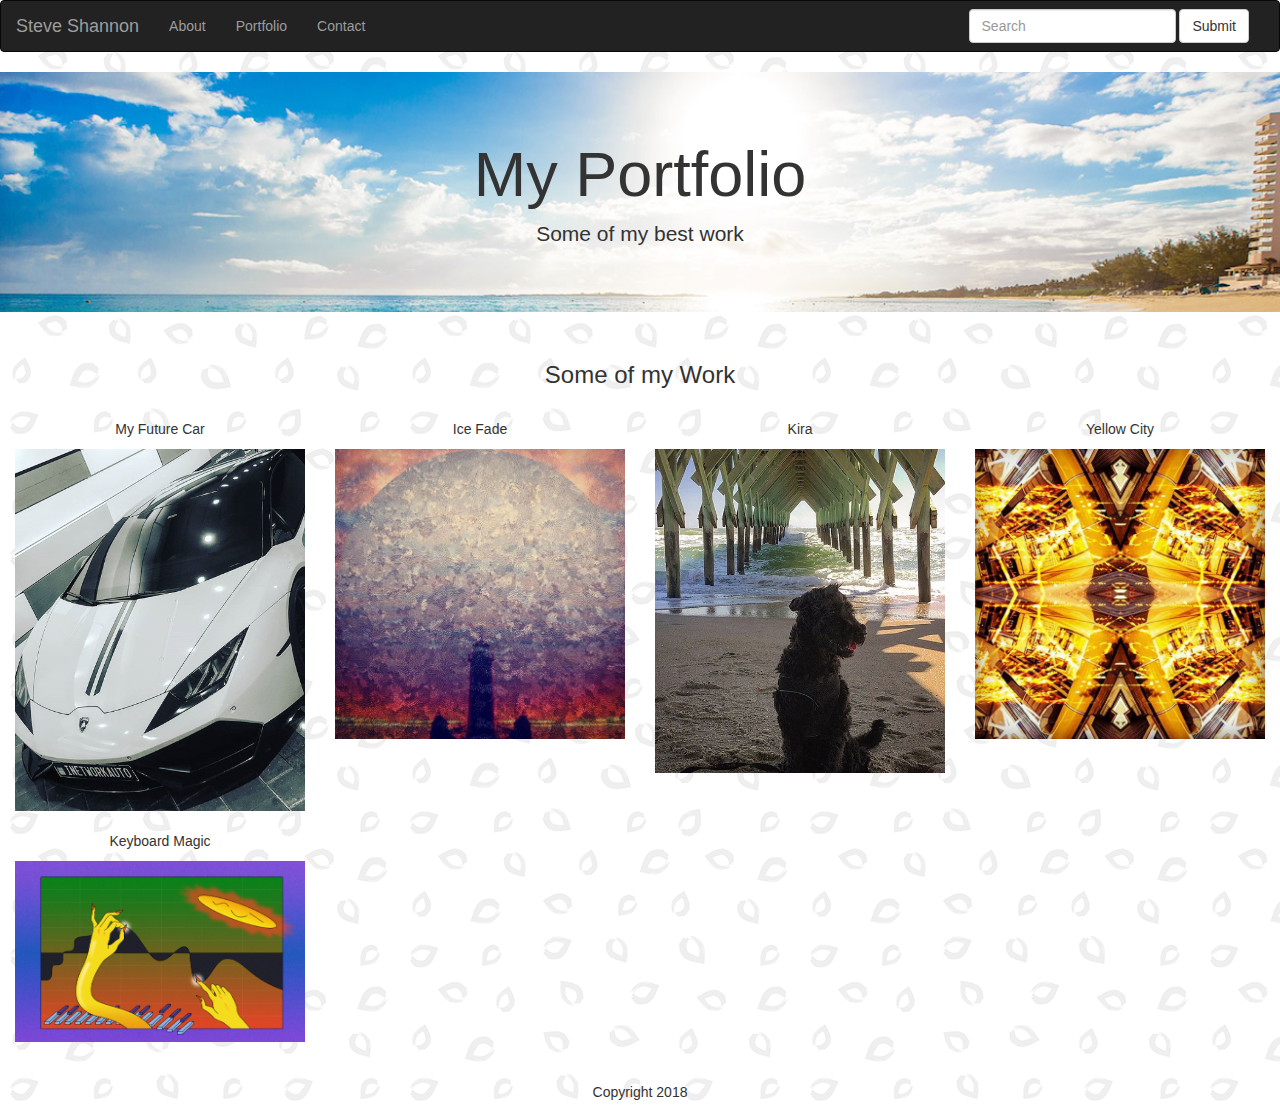
==== portfolio.html @ 8a9d8fa4 "did all the work" ====
<!DOCTYPE html>
<html lang="en">
<head>
  <title>Steve Shannon HW2</title>
  <link rel="stylesheet" type="text/css" href="assets/style.css">
  <meta charset="utf-8">
  <meta name="viewport" content="width=device-width, initial-scale=1">
  <link rel="stylesheet" href="https://maxcdn.bootstrapcdn.com/bootstrap/3.3.7/css/bootstrap.min.css">
  <script src="https://ajax.googleapis.com/ajax/libs/jquery/3.3.1/jquery.min.js"></script>
  <script src="https://maxcdn.bootstrapcdn.com/bootstrap/3.3.7/js/bootstrap.min.js"></script>
</head>
<body>

<nav class="navbar navbar-inverse">
  <div class="container-fluid">
    <div class="navbar-header">
      <button type="button" class="navbar-toggle" data-toggle="collapse" data-target="#myNavbar">
        <span class="icon-bar"></span>
        <span class="icon-bar"></span>
        <span class="icon-bar"></span>                        
      </button>
      <a class="navbar-brand" href="#">Steve Shannon</a>
    </div>
    <div class="collapse navbar-collapse" id="myNavbar">
      <ul class="nav navbar-nav">
        <li><a href="index.html">About</a></li>
        <li><a href="portfolio.html">Portfolio</a></li>
        <li><a href="contact.html">Contact</a></li>
      </ul>
      <form class="navbar-form navbar-right" action="/action_page.php">
        <div class="form-group">
          <input type="text" class="form-control" placeholder="Search" name="search">
        </div>
        <button type="submit" class="btn btn-default">Submit</button>
      </ul>
    </div>
  </div>
</nav>


  </style>
</head>
<body>

<div class="jumbotron">
  <div class="container text-center">
    <h1>My Portfolio</h1>      
    <p>Some of my best work</p>
  </div>
</div>
  
<div class="container-fluid bg-3 text-center">    
  <h3>Some of my Work</h3><br>
  <div class="row">
    <div class="col-sm-3">
      <p>My Future Car</p>
      <img src="assets/images/car.png" class="img-responsive" style="width:100%" alt="Image">
    </div>
    <div class="col-sm-3"> 
      <p>Ice Fade</p>
      <img src="assets/images/ice fade.png" class="img-responsive" style="width:500px" style="height:500px" alt="Image">
    </div>
    <div class="col-sm-3"> 
      <p>Kira</p>
      <img src="assets/images/kira.png" class="img-responsive" style="width:100%" style="height:800px" alt="Image">
    </div>
    <div class="col-sm-3">
      <p>Yellow City</p>
      <img src="assets/images/yellow city.png" class="img-responsive" style="width:100%" alt="Image">
    </div>
  </div>
</div><br>

<div class="container-fluid bg-3 text-center">    
  <div class="row">
    <div class="col-sm-3">
      <p>Keyboard Magic</p>
      <img src="assets/images/trippy.png" class="img-responsive" style="width:100%" alt="Image">
    </div>
    
    </div>
  </div>
</div><br><br>

<footer class="container-fluid text-center">
  <p>Copyright 2018</p>
</footer>

</body>
</html>
---- assets/style.css ----
body {
  font-family: Georgia, "Times New Roman", Times, serif;
  color: teal;
  background: #d7d8d4;
  z-index: 0;
  background-image: url(../assets/images/spring.png)
}
.jumbotron {
  margin-bottom: 0px;
  background-image: url(../assets/images/Screen\ Shot\ 2018-12-11\ at\ 12.53.33\ PM.png);
  background-position: 0% 25%;
  background-size: cover;
  background-repeat: no-repeat;
  color: white;
}
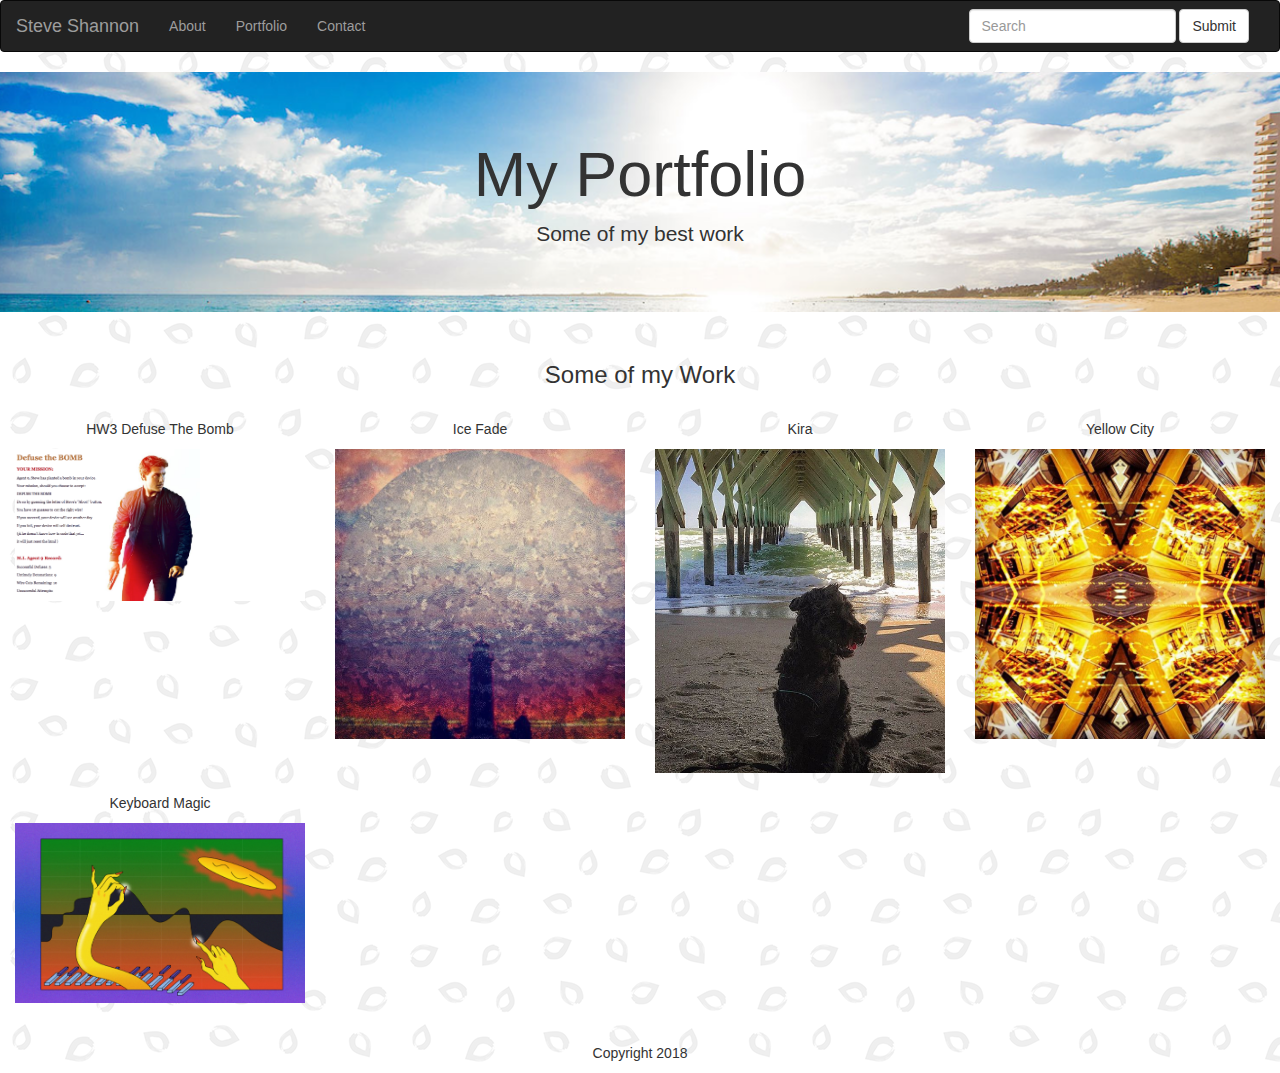
==== commit 0bb12963: "has hw as link in portfolio now" ====
--- a/portfolio.html
+++ b/portfolio.html
@@ -53,8 +53,11 @@
   <h3>Some of my Work</h3><br>
   <div class="row">
     <div class="col-sm-3">
-      <p>My Future Car</p>
-      <img src="assets/images/car.png" class="img-responsive" style="width:100%" alt="Image">
+      <p>HW3 Defuse The Bomb</p>
+      <a href="https://sshann30.github.io/Psychic-Game/">
+        <img src="assets/images/mi project.png" class="img-responsive" style="width:100%" alt="Image">
+      </a>
+       
     </div>
     <div class="col-sm-3"> 
       <p>Ice Fade</p>
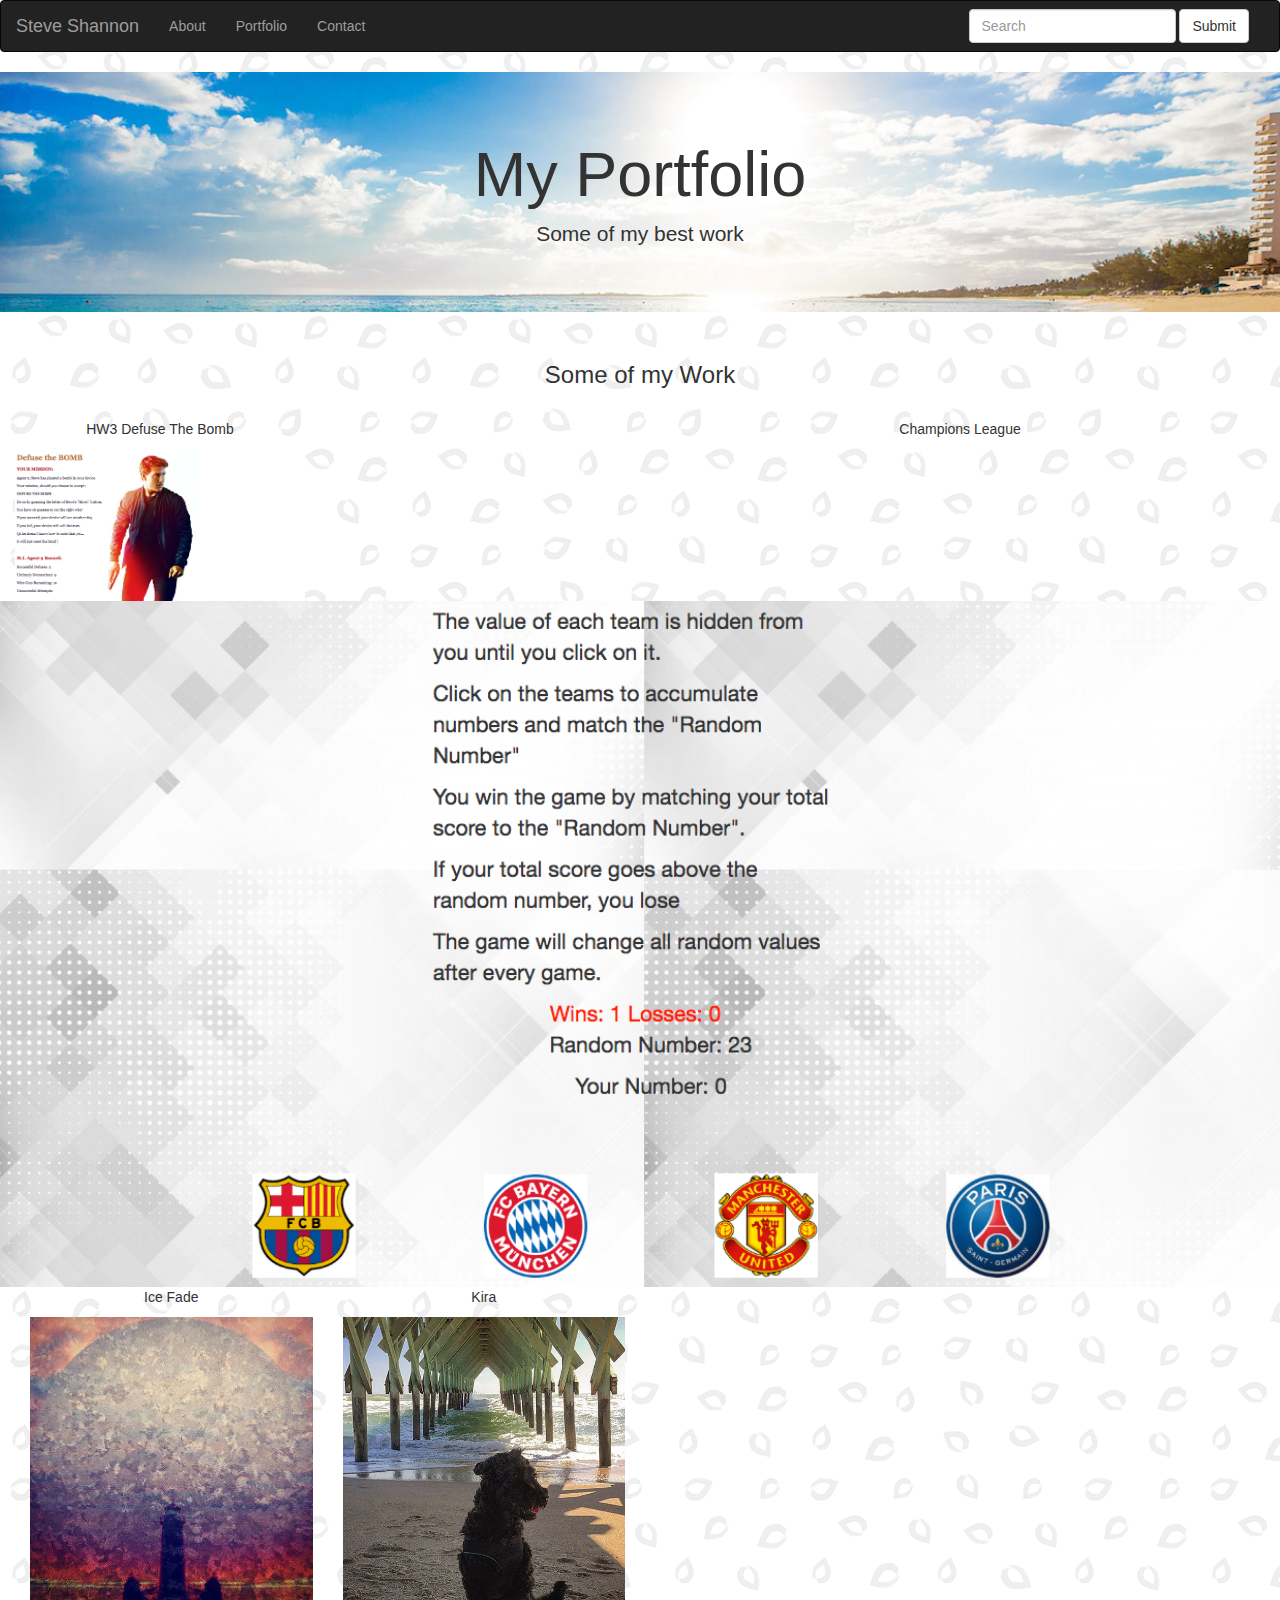
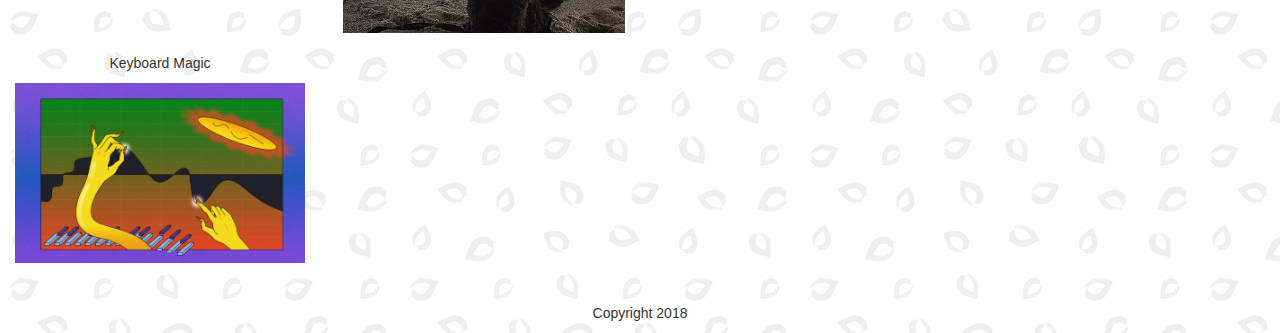
==== commit 4b16618b: "added hw4" ====
--- a/portfolio.html
+++ b/portfolio.html
@@ -57,7 +57,12 @@
       <a href="https://sshann30.github.io/Psychic-Game/">
         <img src="assets/images/mi project.png" class="img-responsive" style="width:100%" alt="Image">
       </a>
-       
+    </div>
+      <div class="col-sm-3"></div>
+        <p>Champions League</p>
+        <a href="https://sshann30.github.io/unit-4-game/">
+        <img src="assets/images/champs.png" class="img-responsive" style="width:100%" alt="Image">
+      </a>
     </div>
     <div class="col-sm-3"> 
       <p>Ice Fade</p>
@@ -67,11 +72,6 @@
       <p>Kira</p>
       <img src="assets/images/kira.png" class="img-responsive" style="width:100%" style="height:800px" alt="Image">
     </div>
-    <div class="col-sm-3">
-      <p>Yellow City</p>
-      <img src="assets/images/yellow city.png" class="img-responsive" style="width:100%" alt="Image">
-    </div>
-  </div>
 </div><br>
 
 <div class="container-fluid bg-3 text-center">    
@@ -79,6 +79,7 @@
     <div class="col-sm-3">
       <p>Keyboard Magic</p>
       <img src="assets/images/trippy.png" class="img-responsive" style="width:100%" alt="Image">
+      
     </div>
     
     </div>
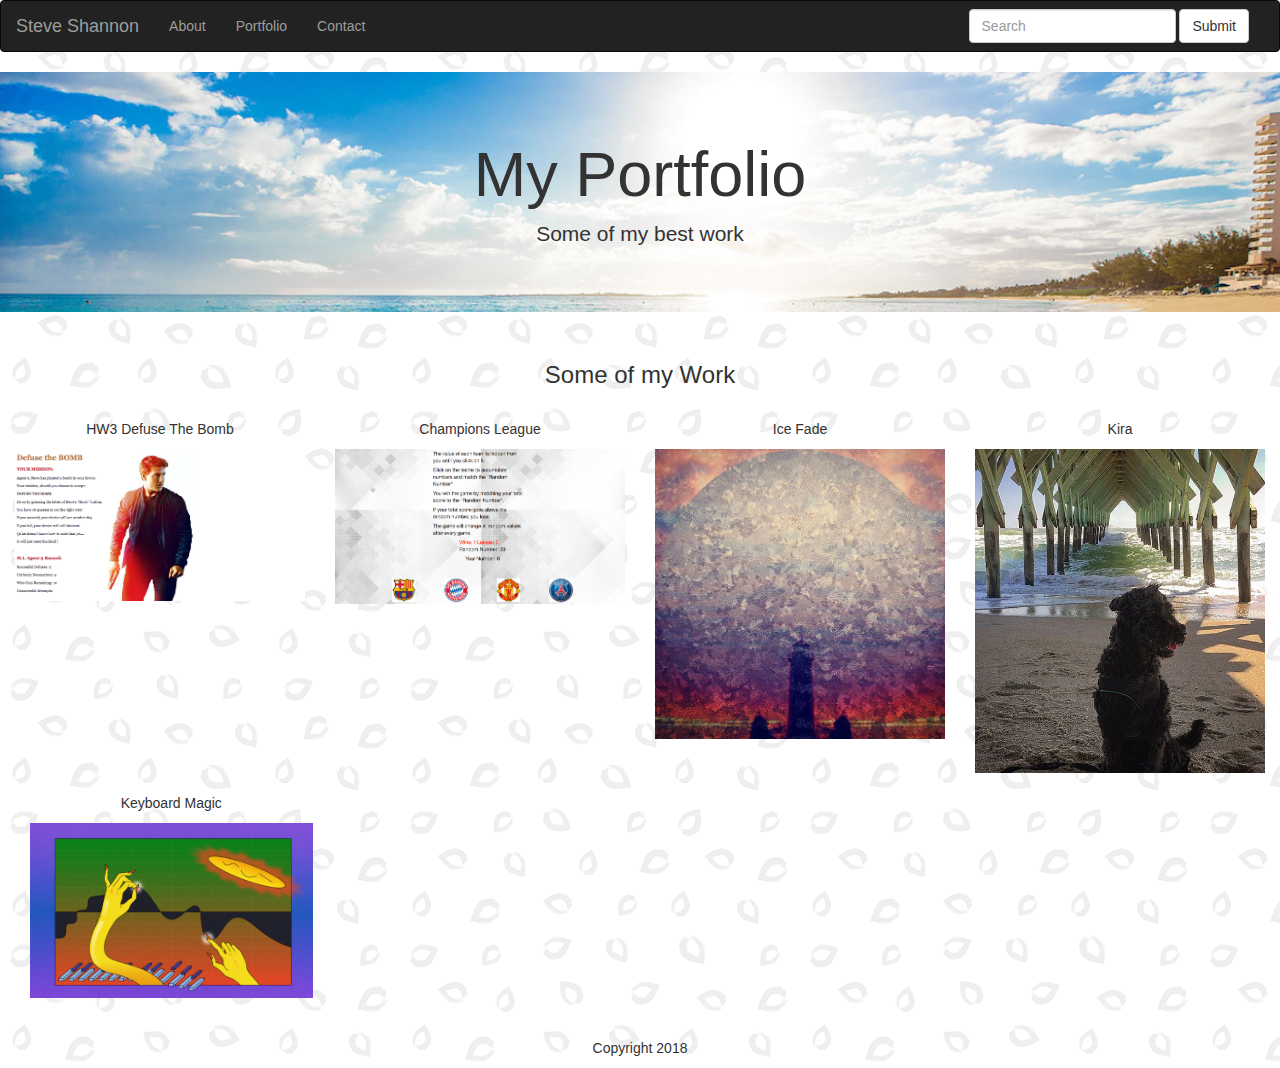
==== commit f7d0cb27: "fixed bloated hw4 in portfolio" ====
--- a/portfolio.html
+++ b/portfolio.html
@@ -39,8 +39,6 @@
 
 
   </style>
-</head>
-<body>
 
 <div class="jumbotron">
   <div class="container text-center">
@@ -58,9 +56,9 @@
         <img src="assets/images/mi project.png" class="img-responsive" style="width:100%" alt="Image">
       </a>
     </div>
-      <div class="col-sm-3"></div>
-        <p>Champions League</p>
-        <a href="https://sshann30.github.io/unit-4-game/">
+    <div class="col-sm-3">
+      <p>Champions League</p>
+      <a href="https://sshann30.github.io/unit-4-game/">
         <img src="assets/images/champs.png" class="img-responsive" style="width:100%" alt="Image">
       </a>
     </div>
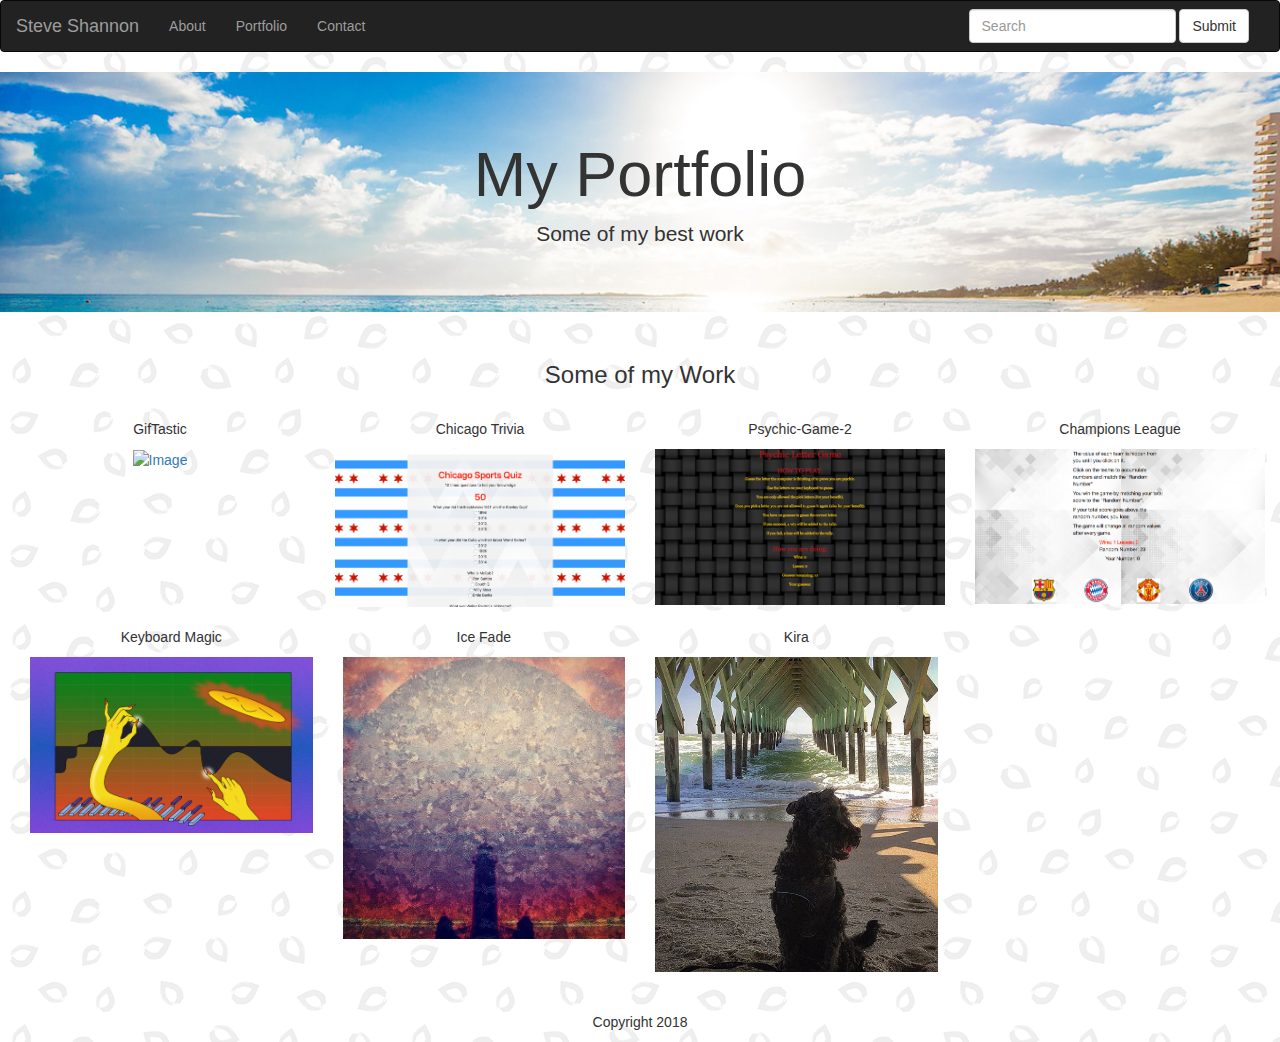
==== commit 7ec74a92: "added giftastic" ====
--- a/portfolio.html
+++ b/portfolio.html
@@ -51,9 +51,21 @@
   <h3>Some of my Work</h3><br>
   <div class="row">
     <div class="col-sm-3">
-      <p>HW3 Defuse The Bomb</p>
-      <a href="https://sshann30.github.io/Psychic-Game/">
-        <img src="assets/images/mi project.png" class="img-responsive" style="width:100%" alt="Image">
+      <p>GifTastic</p>
+      <a href="https://sshann30.github.io/GifTastic/">
+        <img src="assets/images/giphySearch.png class="img-responsive" style="width:100%" alt="Image">
+      </a>
+    </div>
+    <div class="col-sm-3">
+      <p>Chicago Trivia</p>
+      <a href="https://sshann30.github.io/TriviaGame/">
+        <img src="assets/images/chi triv.png" class="img-responsive" style="width:100%" alt="Image">
+      </a>
+    </div>
+    <div class="col-sm-3">
+      <p>Psychic-Game-2</p>
+      <a href="https://sshann30.github.io/Psychic-Game-2/">
+        <img src="assets/images/P game 2.png" class="img-responsive" style="width:100%" alt="Image">
       </a>
     </div>
     <div class="col-sm-3">
@@ -61,6 +73,15 @@
       <a href="https://sshann30.github.io/unit-4-game/">
         <img src="assets/images/champs.png" class="img-responsive" style="width:100%" alt="Image">
       </a>
+    </div>
+    
+</div><br>
+
+<div class="container-fluid bg-3 text-center">    
+  <div class="row">
+    <div class="col-sm-3">
+      <p>Keyboard Magic</p>
+      <img src="assets/images/trippy.png" class="img-responsive" style="width:100%" alt="Image">
     </div>
     <div class="col-sm-3"> 
       <p>Ice Fade</p>
@@ -70,16 +91,6 @@
       <p>Kira</p>
       <img src="assets/images/kira.png" class="img-responsive" style="width:100%" style="height:800px" alt="Image">
     </div>
-</div><br>
-
-<div class="container-fluid bg-3 text-center">    
-  <div class="row">
-    <div class="col-sm-3">
-      <p>Keyboard Magic</p>
-      <img src="assets/images/trippy.png" class="img-responsive" style="width:100%" alt="Image">
-      
-    </div>
-    
     </div>
   </div>
 </div><br><br>
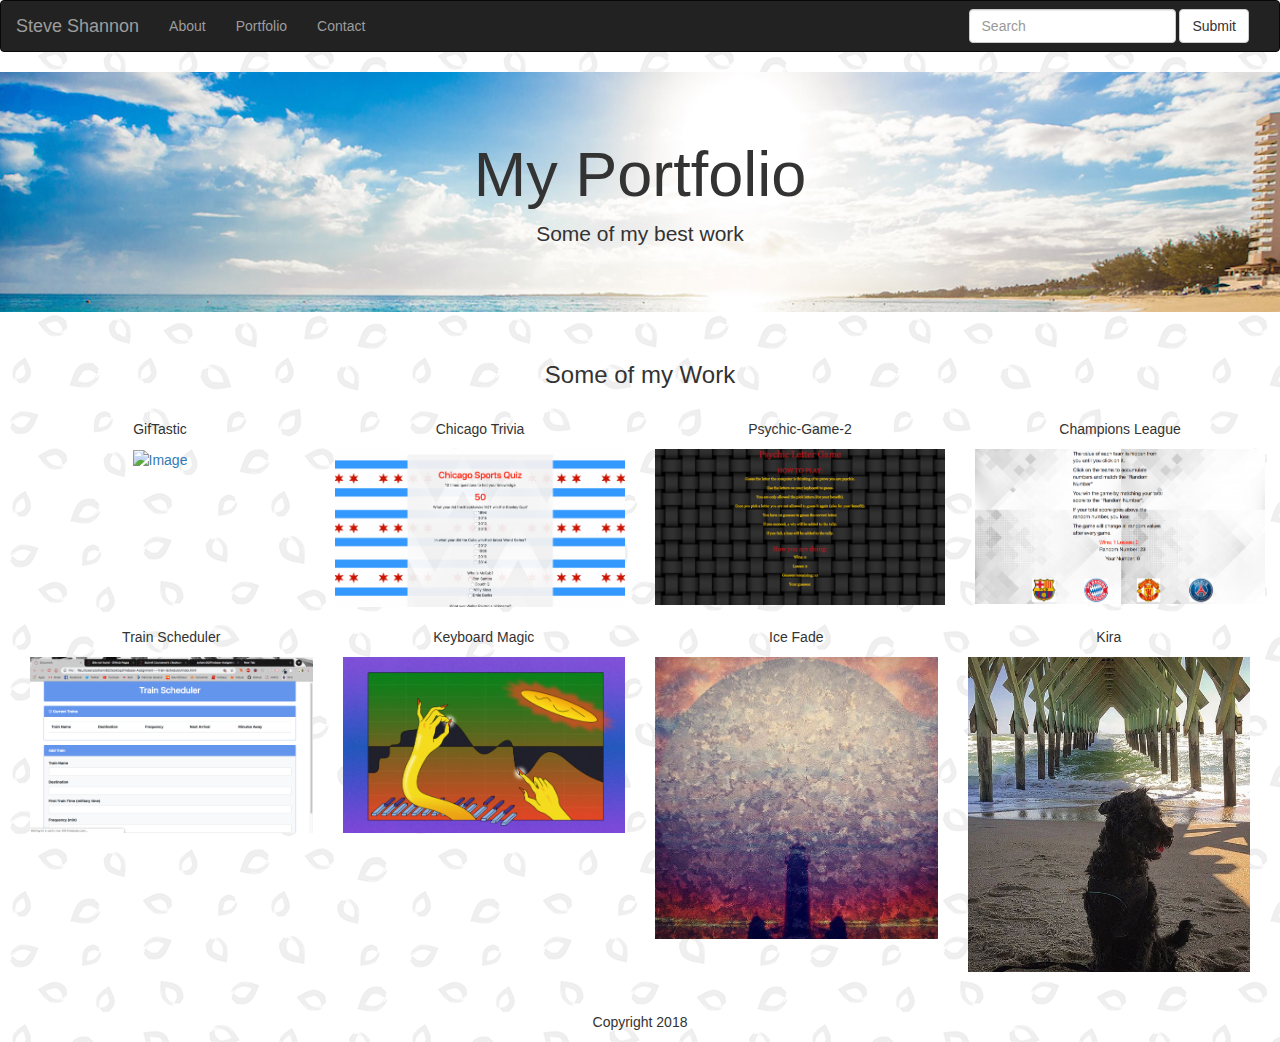
==== commit ff24fe72: "added firebase hw" ====
--- a/portfolio.html
+++ b/portfolio.html
@@ -79,6 +79,12 @@
 
 <div class="container-fluid bg-3 text-center">    
   <div class="row">
+      <div class="col-sm-3">
+          <p>Train Scheduler</p>
+          <a href="https://sshann30.github.io/Firebase-Assignment---Train-Scheduler/">
+            <img src="assets/images/Screen Shot 2019-01-09 at 8.43.36 PM.png" class="img-responsive" style="width:100%" alt="Image">
+          </a>
+        </div>
     <div class="col-sm-3">
       <p>Keyboard Magic</p>
       <img src="assets/images/trippy.png" class="img-responsive" style="width:100%" alt="Image">
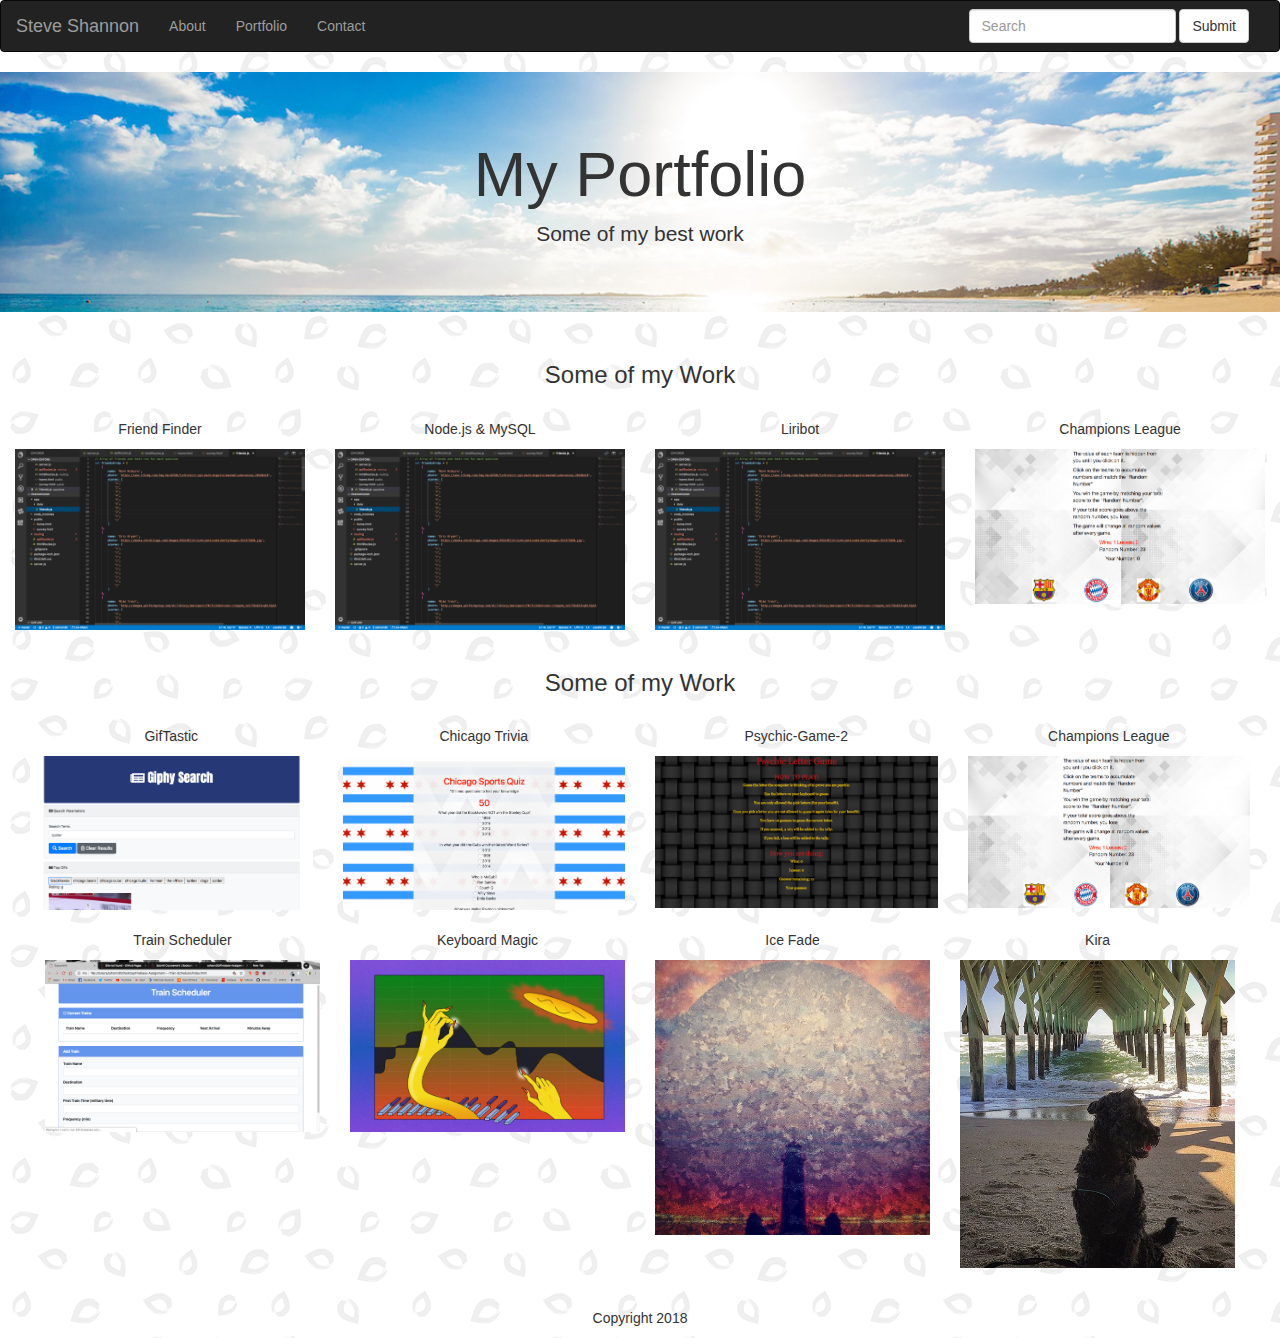
==== commit 2edd1992: "updated" ====
--- a/portfolio.html
+++ b/portfolio.html
@@ -46,6 +46,36 @@
     <p>Some of my best work</p>
   </div>
 </div>
+
+<div class="container-fluid bg-3 text-center">    
+  <h3>Some of my Work</h3><br>
+  <div class="row">
+    <div class="col-sm-3">
+      <p>Friend Finder</p>
+      <a href="https://sshann30.github.io/FriendFinder/">
+        <img src="assets/images/Screen Shot 2019-02-02 at 3.15.42 PM.png" class="img-responsive" style="width:100%" alt="Image">
+      </a>
+    </div>
+    <div class="col-sm-3">
+      <p>Node.js & MySQL</p>
+      <a href="https://sshann30.github.io/Node.js-MySQL/">
+        <img src="assets/images/Screen Shot 2019-02-02 at 3.15.42 PM.png" class="img-responsive" style="width:100%" alt="Image">
+      </a>
+    </div>
+    <div class="col-sm-3">
+      <p>Liribot</p>
+      <a href="https://sshann30.github.io/LIRI-Bot/">
+        <img src="assets/images/Screen Shot 2019-02-02 at 3.15.42 PM.png" class="img-responsive" style="width:100%" alt="Image">
+      </a>
+    </div>
+    <div class="col-sm-3">
+      <p>Champions League</p>
+      <a href="https://sshann30.github.io/unit-4-game/">
+        <img src="assets/images/champs.png" class="img-responsive" style="width:100%" alt="Image">
+      </a>
+    </div>
+    
+</div><br>
   
 <div class="container-fluid bg-3 text-center">    
   <h3>Some of my Work</h3><br>
@@ -53,7 +83,7 @@
     <div class="col-sm-3">
       <p>GifTastic</p>
       <a href="https://sshann30.github.io/GifTastic/">
-        <img src="assets/images/giphySearch.png class="img-responsive" style="width:100%" alt="Image">
+        <img src="assets/images/giphySearch.png" class="img-responsive" style="width:100%" alt="Image">
       </a>
     </div>
     <div class="col-sm-3">
